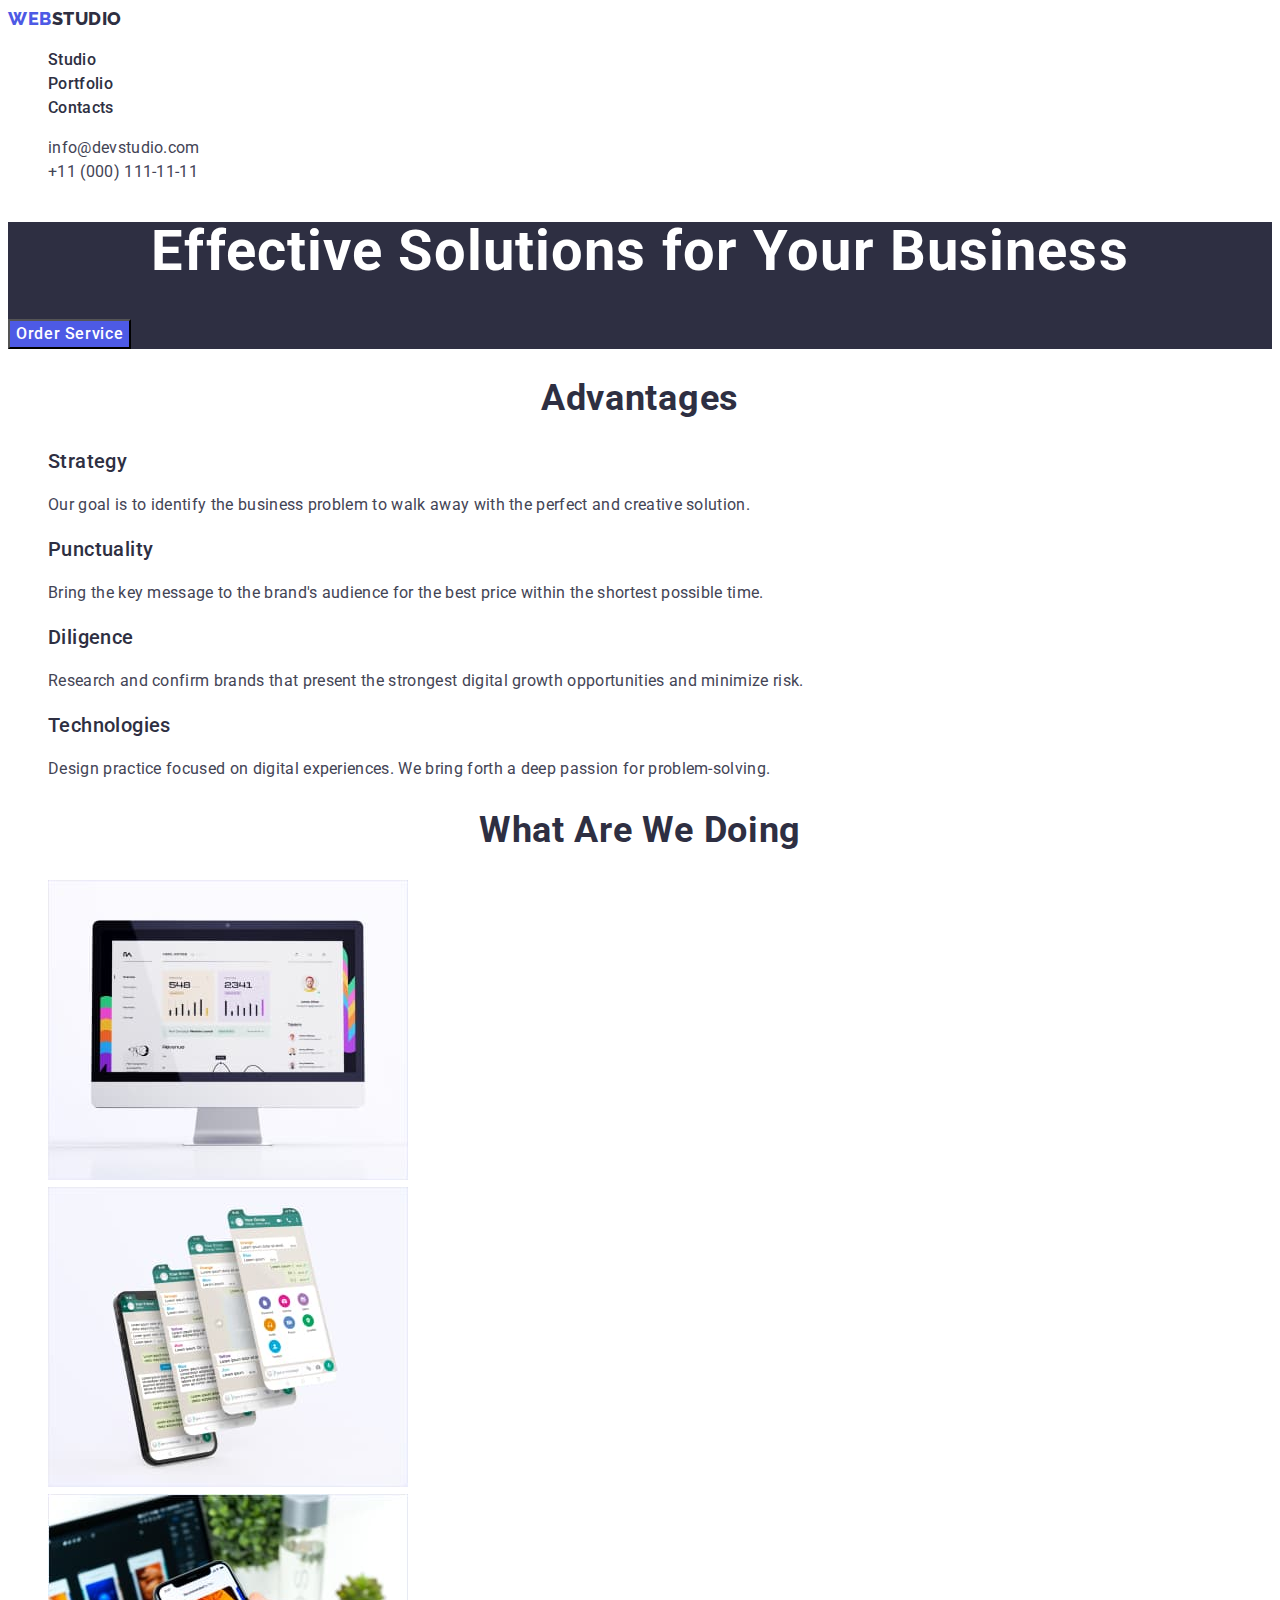
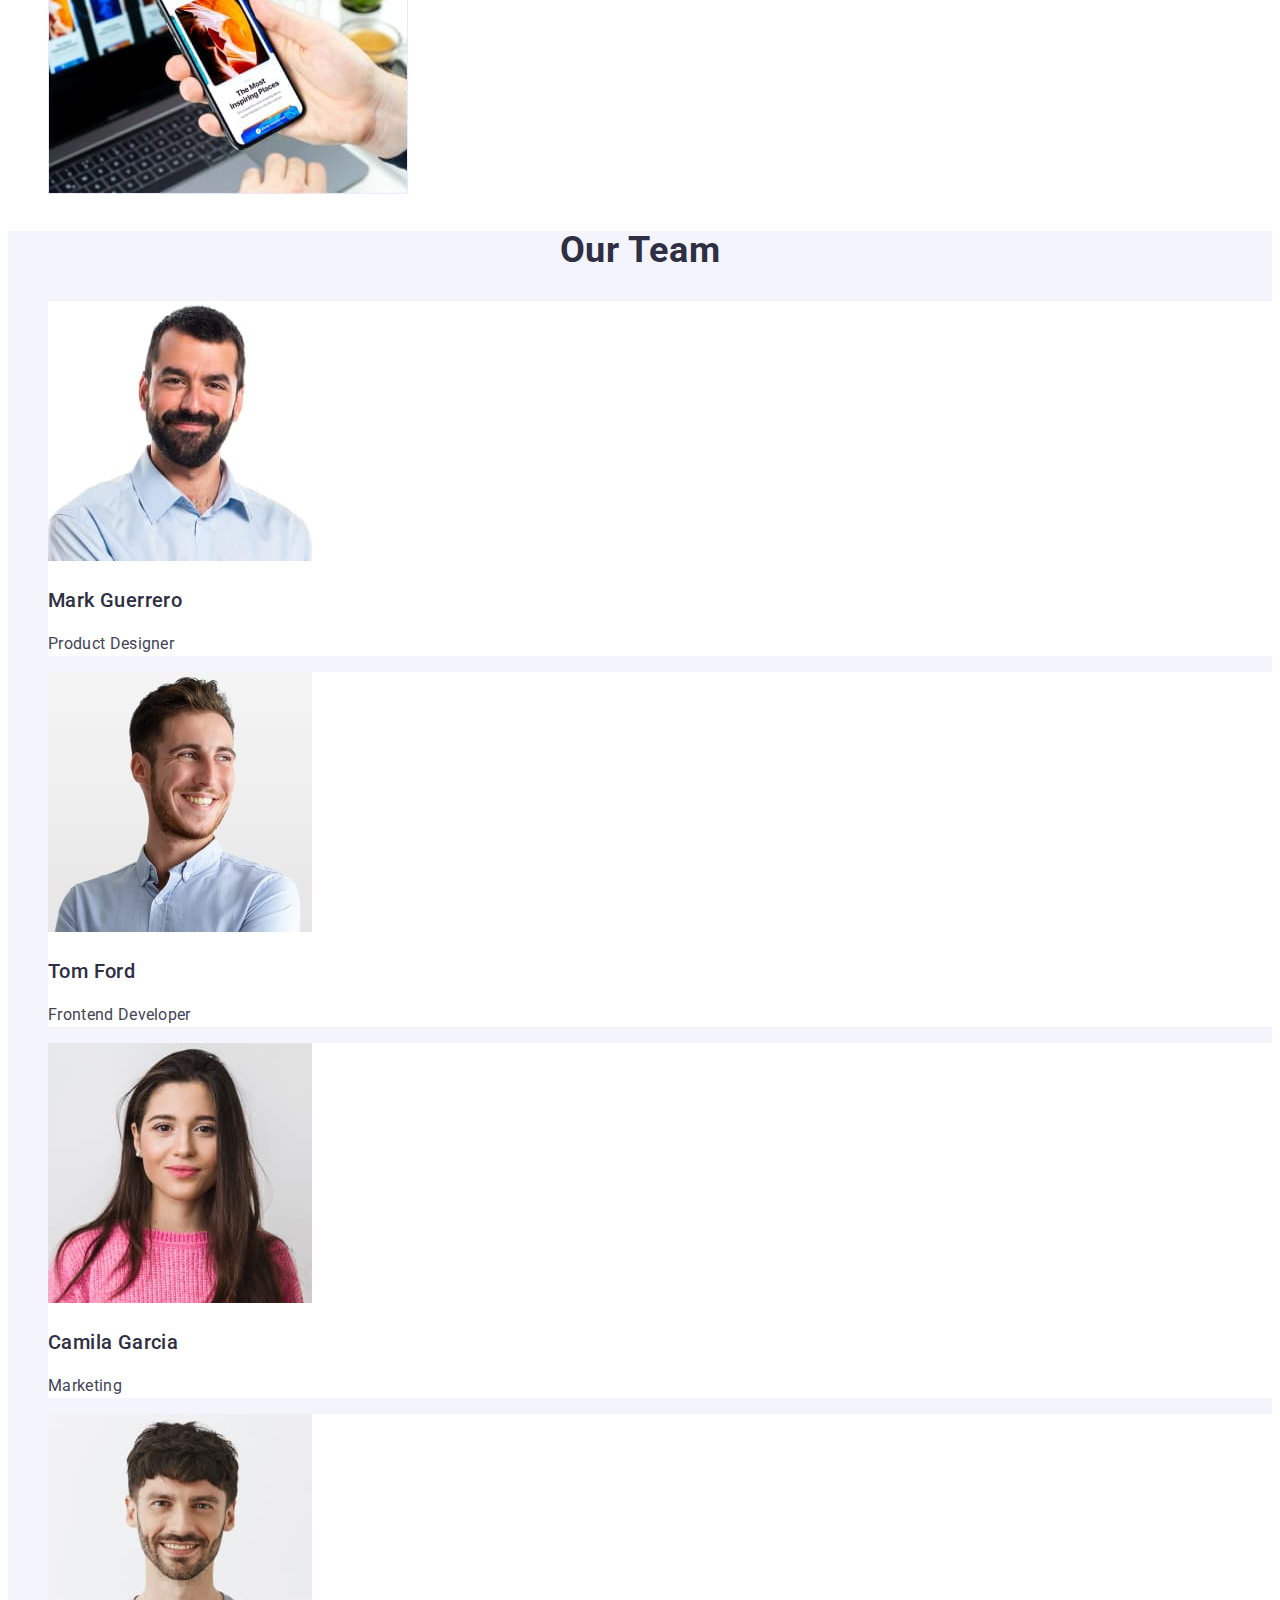
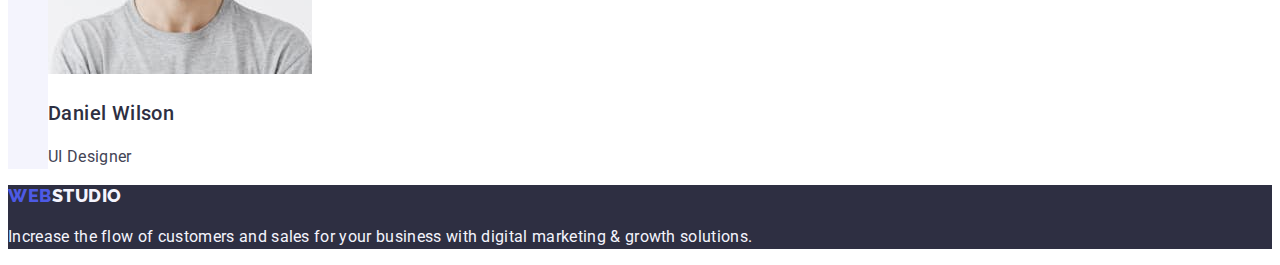
==== index.html @ 47556228 "Add files via upload" ====
<!DOCTYPE html>
<html lang="en">

<head>
    <meta charset="UTF-8">
    <meta name="viewport" content="width=device-width, initial-scale=1.0">
    <title>Studio</title>
    <link rel="preconnect" href="https://fonts.googleapis.com">
    <link rel="preconnect" href="https://fonts.gstatic.com" crossorigin>
    <link href="https://fonts.googleapis.com/css2?family=Raleway:wght@800&family=Roboto:wght@400;500;700&display=swap"
        rel="stylesheet">
    <link rel="stylesheet" href="./css/styles.css">
</head>

<body class="body">
    <!-- #region header -->
    <header class="header">

        <!-- #region  main navigation -->
        <nav class="navigation">

            <!--logo -->
            <a class="logo link" href="./index.html">Web<span class="logo-dark">Studio</span></a>


            <ul class="nav-list list">
                <li class="nav-list-item">
                    <a class="nav-link link" href="./index.html" >Studio
                    </a>
                </li>
                <li class="nav-list-item">
                    <a class="nav-link link" href="./portfolio.html" >Portfolio</a>
                </li>
                <li class="nav-list-item">
                    <a class="nav-link link" href="" >Contacts</a>
                </li>
            </ul>
        </nav>
        <!-- #endregion  main navigation -->

        <!-- #region contacts -->
        <address class="address">
            <ul class="address-list list">
                <li>
                    <a class="contact-link link" href="mailto:info@devstudio.com" >info@devstudio.com </a>
                </li>
                <li>
                    <a class="contact-link link" href="tel:+110001111111" >+11 (000) 111-11-11</a>
                </li>
            </ul>
        </address>
        <!-- #endregion contacts -->

    </header>

    <!-- #endregion header -->

    <!-- #region main -->
    <main class="main">

        <!-- #region Hero -->
        <!-- <img src="./images/studio/bg-hero-people-office.jpg" 
        alt="Work proces in webstudio" width="1440" height="600"> -->

        <section class="section hero">
            <!-- <div class="content-blok-hero"> -->
                <!-- <div class="title-blok"> -->
                <h1 class="title-hero">
                    Effective Solutions
                    for Your Business
                </h1>
            <!-- </div> -->

                <button class="button" type="button">
                    Order Service
                </button>
            <!-- </div> -->
        </section>
        <!-- #endregion Hero -->

        <!-- #region Advantages -->
        <section class="section advantages">
            <!-- title -->
            <h2 class="title visually-hidden">Advantages</h2>

            <ul class="advantive-list list">

                <!-- #region block 1 -->
                <li class="advantive-list-item">

                    <h3 class="subtitle-advantages subtitle">Strategy</h3>

                    <p class="text">Our goal is to identify the business
                        problem to walk away with the perfect and creative solution.
                    </p>
                </li>
                <!-- #endregion block 1 -->

                <!-- #region block 2 -->
                <li class="advantive-list-item">
                
                    <h3 class="subtitle-advantages subtitle">Punctuality</h3>

                    <p class="text">Bring the key message to the brand's audience for the best price within the shortest
                        possible time.
                    </p>
                </li>
                <!-- #endregion block 2 -->

                <!-- #region block 3 -->
                <li class="advantive-list-item">
                  

                    <h3 class="subtitle-advantages subtitle">Diligence</h3>

                    <p class="text">Research and confirm brands that present the strongest digital growth opportunities
                        and
                        minimize risk.
                    </p>
                </li>
                <!-- #endregion block 3 -->

                <!-- #region block 4 -->
                <li class="advantive-list-item">
                  

                    <h3 class="subtitle-advantages subtitle">Technologies</h3>

                    <p class="text">Design practice focused on digital experiences. We bring forth a deep passion for
                        problem-solving.
                    </p>
                </li>
                <!-- #endregion block 4 -->

            </ul>

        </section>
        <!-- #endregion Advantages -->

        <!-- #region What are we doing -->

        <section class="section skill">

            <h2 class="title ">What are we doing</h2>

            <ul class="skill-list list">
                <li class="skill-list-item">
                    <img src="./images/studio/section3/desctop.jpg" alt="Desctop with web site visual" width="360"
                        height="300">
                </li>
                <li class="skill-list-item">
                    <img src="./images/studio/section3/phone.jpg" alt="Phone with web site visual" width="360"
                        height="300" />
                </li>
                <li class="skill-list-item">
                    <img src="./images/studio/section3/adaptive.jpg"
                        alt="A photo of a laptop in the background and a phone in a person's hands with web site visual"
                        width="360" height="300" />
                </li>
            </ul>

        </section>

        <!-- #endregion What are we doing -->

        <!-- #region  Our Team  -->
        <section class="section our-team">

            <h2 class="title">Our Team</h2>

            <ul class="our-team-list list">

                <!-- #region card 1 -->
                <li class="our-team-list-item">
                    <img src="./images/studio/our-team/img-1.jpg" alt="Man's photo" width="264" height="260">
                    <h3 class="subtitle">Mark Guerrero</h3>
                    <p class="text">
                        Product Designer
                    </p>

                    
                </li>
                <!-- #endregion card 1 -->
                <!-- #region card 2 -->
                <li class="our-team-list-item">
                    <img src="./images/studio/our-team/img-2.jpg" alt="Man's photo" width="264" height="260">
                    <h3 class="subtitle">Tom Ford</h3>
                    <p class="text">
                        Frontend Developer
                    </p>

                   
                </li>
                <!-- #endregion card 2 -->
                <!-- #region card 3 -->
                <li class="our-team-list-item">
                    <img src="./images/studio/our-team/img-3.jpg" alt="Woman's photo" width="264" height="260">
                    <h3 class="subtitle">Camila Garcia</h3>
                    <p class="text">
                        Marketing
                    </p>

                   
                </li>
                <!-- #endregion card 3 -->
                <!-- #region card 4 -->
                <li class="our-team-list-item">
                    <img src="./images/studio/our-team/img-4.jpg" alt="Man's photo" width="264" height="260">
                    <h3 class="subtitle">Daniel Wilson</h3>
                    <p class="text">
                        UI Designer
                    </p>

                </li>
                <!-- #endregion card 4 -->

            </ul>

        </section>
 


    </main>
    <!-- #endregion main -->

    <!-- #region footer -->
    <footer class="footer">
        <!--logo -->
        <!-- <div class="footer-block"> -->
            <a class="link logo" href="./index.html">Web<span class="logo-light">Studio</span></a>

            <p class="footer-text">Increase the flow of customers and sales for your
                business with digital marketing & growth solutions.
            </p>
        
    </footer>
    <!-- #endregion footer -->
</body>

</html>
---- css/styles.css ----
/* Style Guide */

:root {
    /* #region colors*/
    --color-iris-primary-brand: #4D5AE5;
    --color-ocean-pressed-state: #404BBF;
    --color-navy-blue-dark: #2E2F42;
    --color-green-success: #31D0AA;
    --color-slate-body-text: #434455;
    --color-light-slate-subtle-text: #8E8F99;
    --color-cornflower-accent: #E7E9FC;
    --color-cloud-light: #F4F4FD;
    --color-navy-blue-modal-overlay: #2E2F42;
    --color-grey-hero-background: #2E2F42;
    --color-white-background: #FFFFFF;
    --color-dairy-mdal-background: #FCFCFC;
    /* #endregion colors */

    /* #region typography */

    --font-family: "Roboto", sans-serif;
    --font-weight: 400;
    --font-size: 16px;
    --letter-spacing: 2%;
    --line-height: 1.5;

    /* #region Title/Header 1 */
    --h1-font-weight: 700;
    --h1-font-size: 56px;
    --h1-line-height: 1.07;
    /* #endregion Title/Header 1 */

    /* #region Header 2 */
    --h2-font-weight: 700;
    --h2-font-size: 36px;
    /* #endregion Header 2 */

    /* #region Header 3 */
    --h3-font-weight: 500;
    --h3-font-size: 20px;
    /* #endregion Header 3 */

    /* #region Small */
    --small-font-size: 12px;
    --small-line-height: calc(14px/12);
    --small-letter-spacing: 4%;
    /* #endregion Small */

    /* #region Body Medium */
    --body-medium-font-weight: 500;
    /* #endregion Body Medium */

    /* #region Button Text */
    --button-font-weight: 500;
    --button-letter-spacing: 4%;
    /* #endregion Button Text */

    /* #region Link */
    --link-font-size: 12px;
    --link-line-height: 1.17;
    --link-letter-spacing: 4%;
    --link-decoration: Underline;
    /* #endregion Link */

    /* #region Logo */
    --logo-font-family: "Raleway", sans-serif;
    --logo-font-weight: 800;
    --logo-font-size: 18px;
    --logo-letter-spacing: 3%;
    --logo-line-height: 1.17;
    /* #endregion Logo */

    /* #endregion typography */

}


body {

    color: var(--color-slate-body-text);
    background-color: var(--color-white-background);
    font-family: "Roboto", sans-serif;
    font-weight: 400;
    font-size: 16px;
    letter-spacing: 0.02em;
    line-height: 1.5;
}

a {
    color: inherit;
    font-style: normal;
    text-decoration-line: none;
}

.link{ text-decoration-line: none;}
.list {  list-style: none;}


/* Header */


/* Logo */
.logo {
    
    color: var(--color-iris-primary-brand);
    font-family: var(--logo-font-family);
    font-size: var(--logo-font-size);
    font-weight: var(--logo-font-weight);
    line-height: var(--logo-line-height);
    
    text-transform: uppercase;
    letter-spacing: 0.03em;
}

.logo-dark {
    /* color: var(--color-navy-blue-dark); */
    color:#2e2f42; 
}

.logo-light {
    color: var(--color-cloud-light);
}


.nav-link {
    color: var(--color-navy-blue-dark);
    font-weight: var(--body-medium-font-weight);
}

.nav-link:hover,
.nav-link:focus {
    color: var(--color-ocean-pressed-state);
 
}



address {font-style: normal;}

.contact-link:hover,
.contact-link:focus {
    color: var(--color-ocean-pressed-state);
}


/* Hero */
.hero {
    
    background: var(--color-navy-blue-dark);
}


.title-hero {
   
    text-align: center;
}

.title-hero {
    color: var(--color-white-background);
    font-size: var(--h1-font-size);
    font-weight: var(--h1-font-weight);
    line-height: var(--h1-line-height);
    letter-spacing: 1.12px;
}

.button {
   
    cursor: pointer;
    background: var(--color-iris-primary-brand);
   
    color: var(--color-white-background);
    font-weight: var(--button-font-weight);
    
    font-size: 16px;
    line-height: 1.5;
    letter-spacing: 0.04em;
    font-family: "Roboto", sans-serif;
}

.button:hover,
.button:focus {
    background: var(--color-ocean-pressed-state);
}




.subtitle {
    font-size: var(--h3-font-size);
    font-weight: var(--h3-font-weight);
    line-height: 1.2;
    letter-spacing: 0.02em;
    color: #2e2f42;
    
}

.text {line-height: 1.5;
    letter-spacing: 0.02em;
}

/* What are we doing */

.title {
    color: var(--color-navy-blue-dark);
    text-align: center;
    font-size: var(--h2-font-size);
    font-weight: var(--h2-font-weight);
    text-transform: capitalize;
    line-height: 1.11;
    letter-spacing: 0.02em;
}

/* our-team */
.our-team {
    background: var(--color-cloud-light);
}

.our-team-list-item {
    
    background-color: #FFFFFF;
   
}

/* footer */
.footer {
    background: var(--color-navy-blue-dark);
   
}

.footer-text {
   
    color: var(--color-cloud-light);
}



/* Portfolio */

.filter-button {
  
    cursor: pointer;
    
    font-weight: var(--button-font-weight);
   
    font-weight: 500;
    font-size: 16px;
    line-height: 1.5;
    letter-spacing: 0.04em;
    color: #4d5ae5;
    background-color:#F4F4FD;
    font-family: "Roboto", sans-serif;

}

.filter-button:hover,
.filter-button:focus {
   

    color:#FFFFFF;
    background-color: #404BBF;
    
}

.card-list-item {
   
    background: var(--color-white-background);
}
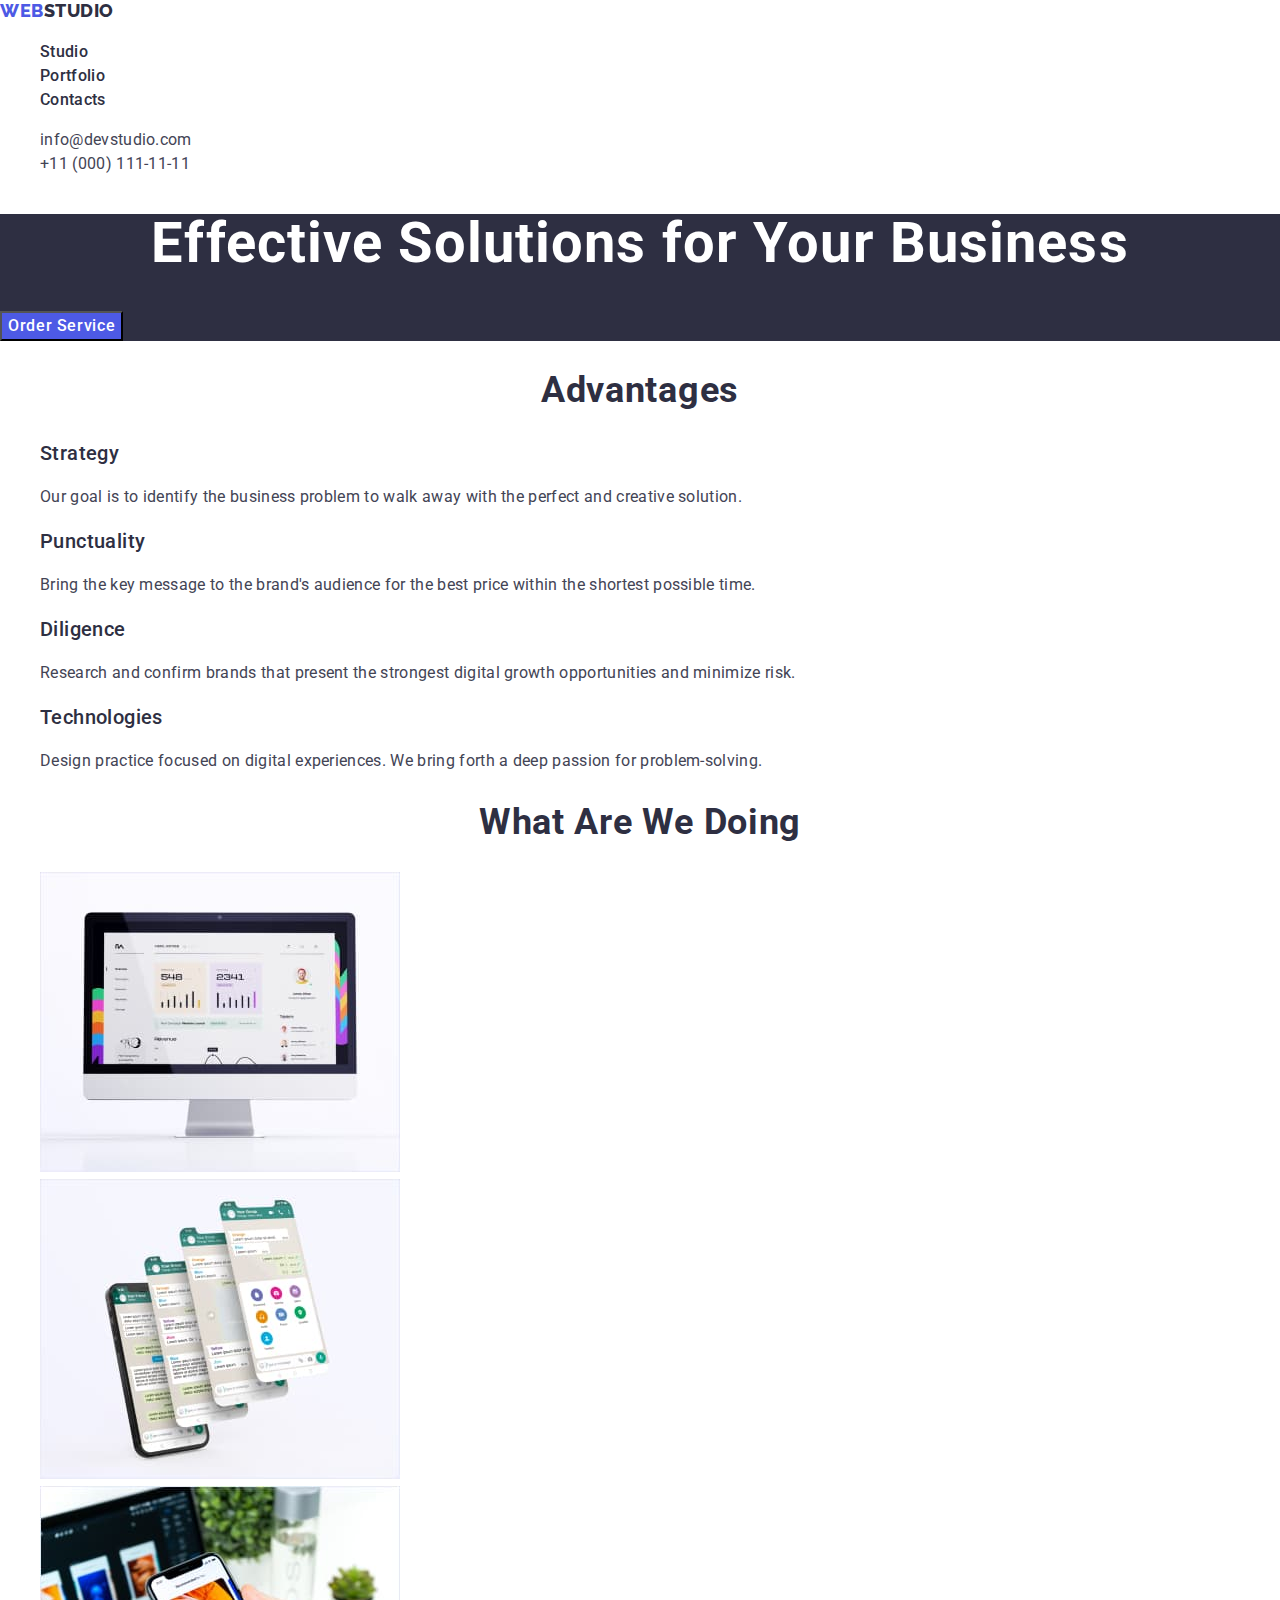
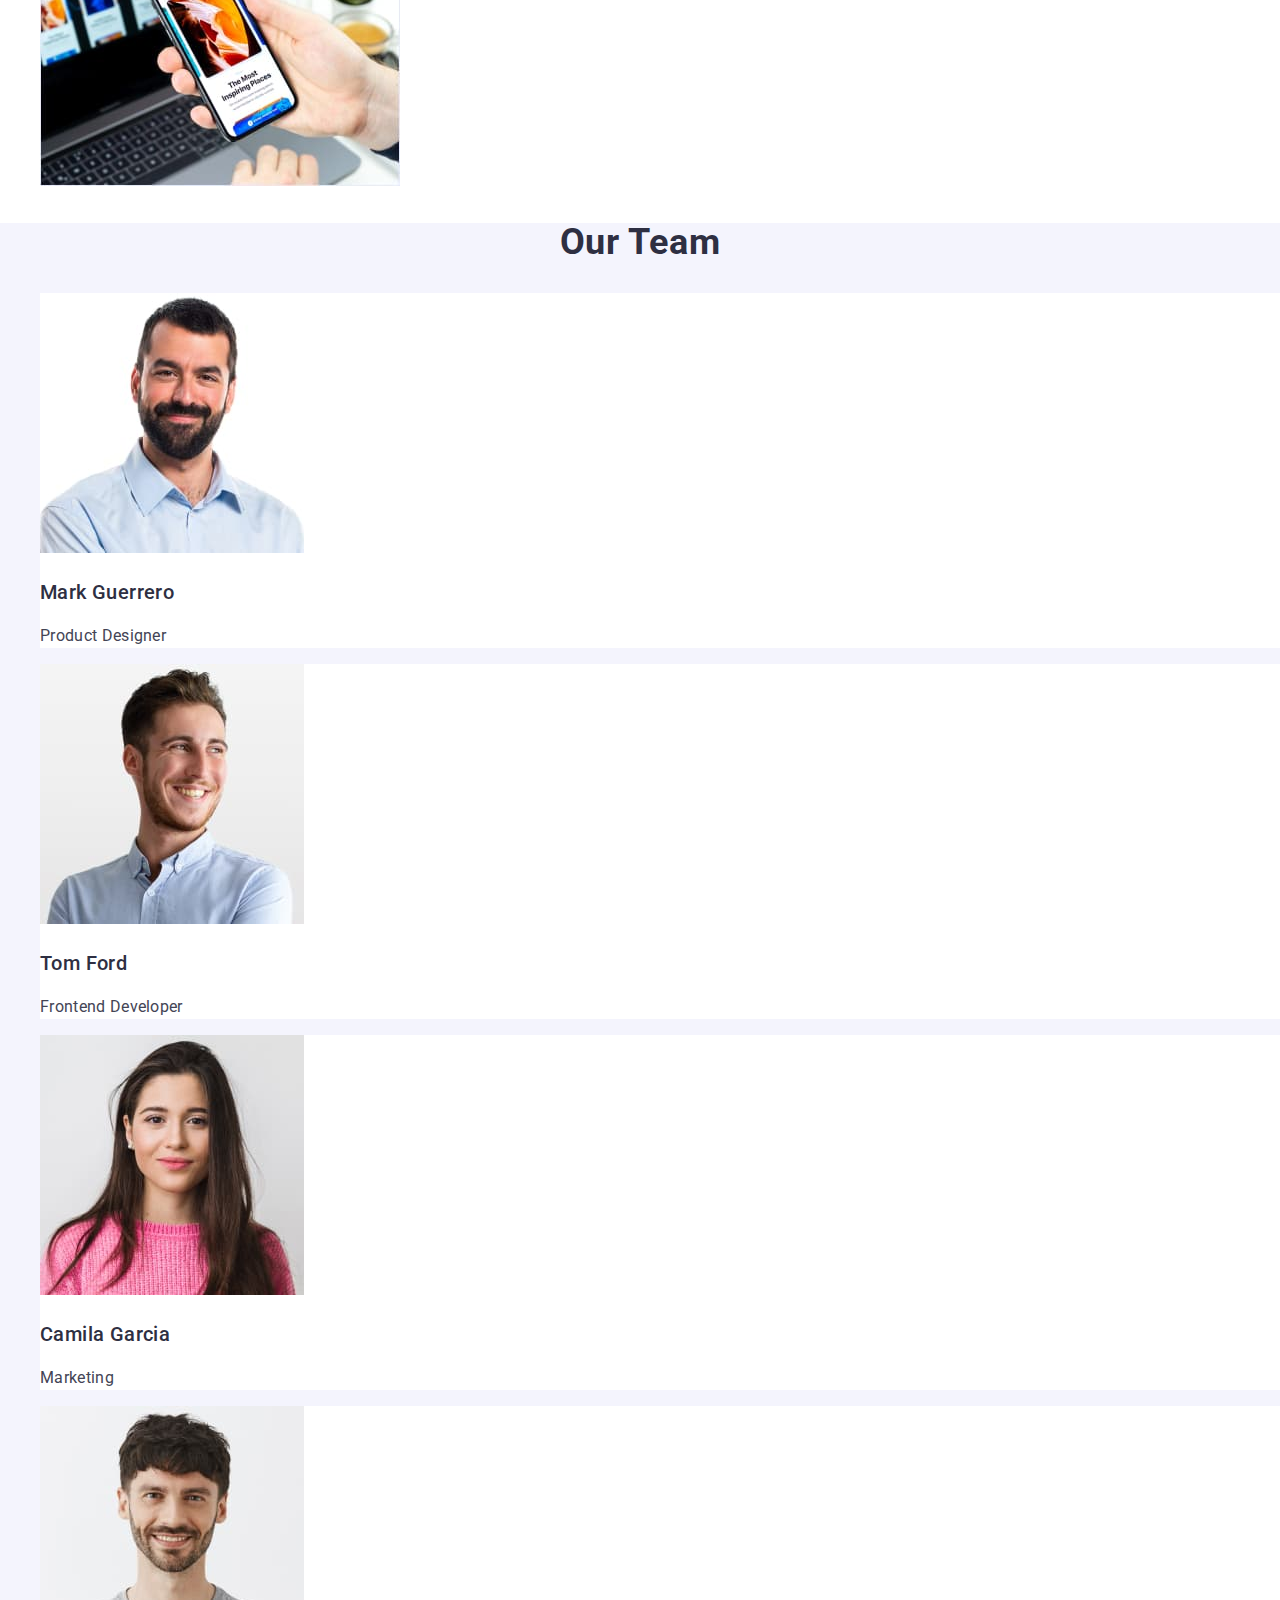
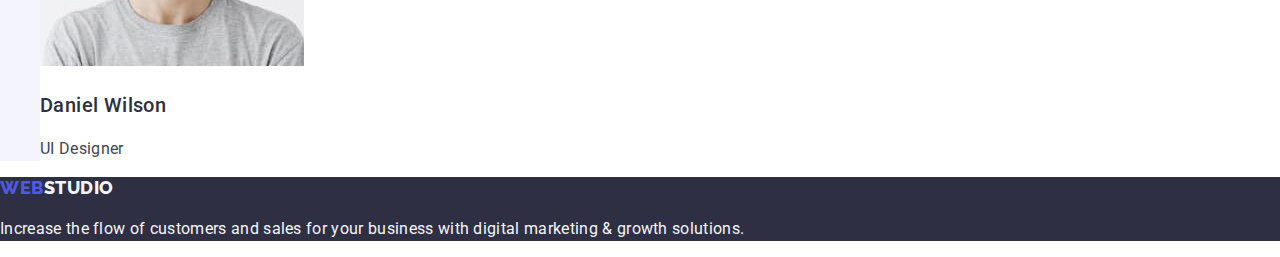
==== commit 2b09f90d: "add styles" ====
--- a/index.html
+++ b/index.html
@@ -1,240 +1,240 @@
 <!DOCTYPE html>
 <html lang="en">
-
-<head>
-    <meta charset="UTF-8">
-    <meta name="viewport" content="width=device-width, initial-scale=1.0">
+  <head>
+    <meta charset="UTF-8" />
+    <meta name="viewport" content="width=device-width, initial-scale=1.0" />
     <title>Studio</title>
-    <link rel="preconnect" href="https://fonts.googleapis.com">
-    <link rel="preconnect" href="https://fonts.gstatic.com" crossorigin>
-    <link href="https://fonts.googleapis.com/css2?family=Raleway:wght@800&family=Roboto:wght@400;500;700&display=swap"
-        rel="stylesheet">
-    <link rel="stylesheet" href="./css/styles.css">
-</head>
-
-<body class="body">
+
+    <link rel="preconnect" href="https://fonts.googleapis.com" />
+    <link rel="preconnect" href="https://fonts.gstatic.com" crossorigin />
+    <link
+      href="https://fonts.googleapis.com/css2?family=Raleway:wght@800&family=Roboto:wght@400;500;700&display=swap"
+      rel="stylesheet"
+    />
+    <link rel="stylesheet" href="./css/modern-normalize.css" />
+    <link rel="stylesheet" href="./css/styles.css" />
+  </head>
+
+  <body class="body">
     <!-- #region header -->
     <header class="header">
-
-        <!-- #region  main navigation -->
-        <nav class="navigation">
-
-            <!--logo -->
-            <a class="logo link" href="./index.html">Web<span class="logo-dark">Studio</span></a>
-
-
-            <ul class="nav-list list">
-                <li class="nav-list-item">
-                    <a class="nav-link link" href="./index.html" >Studio
-                    </a>
-                </li>
-                <li class="nav-list-item">
-                    <a class="nav-link link" href="./portfolio.html" >Portfolio</a>
-                </li>
-                <li class="nav-list-item">
-                    <a class="nav-link link" href="" >Contacts</a>
-                </li>
-            </ul>
-        </nav>
-        <!-- #endregion  main navigation -->
-
-        <!-- #region contacts -->
-        <address class="address">
-            <ul class="address-list list">
-                <li>
-                    <a class="contact-link link" href="mailto:info@devstudio.com" >info@devstudio.com </a>
-                </li>
-                <li>
-                    <a class="contact-link link" href="tel:+110001111111" >+11 (000) 111-11-11</a>
-                </li>
-            </ul>
-        </address>
-        <!-- #endregion contacts -->
-
+      <!-- #region  main navigation -->
+      <nav class="navigation">
+        <!--logo -->
+        <a class="logo link" href="./index.html"
+          >Web<span class="logo-dark">Studio</span></a
+        >
+
+        <ul class="nav-list list">
+          <li class="nav-list-item">
+            <a class="nav-link link" href="./index.html">Studio </a>
+          </li>
+          <li class="nav-list-item">
+            <a class="nav-link link" href="./portfolio.html">Portfolio</a>
+          </li>
+          <li class="nav-list-item">
+            <a class="nav-link link" href="">Contacts</a>
+          </li>
+        </ul>
+      </nav>
+      <!-- #endregion  main navigation -->
+
+      <!-- #region contacts -->
+      <address class="address">
+        <ul class="address-list list">
+          <li>
+            <a class="contact-link link" href="mailto:info@devstudio.com"
+              >info@devstudio.com
+            </a>
+          </li>
+          <li>
+            <a class="contact-link link" href="tel:+110001111111"
+              >+11 (000) 111-11-11</a
+            >
+          </li>
+        </ul>
+      </address>
+      <!-- #endregion contacts -->
     </header>
 
     <!-- #endregion header -->
 
     <!-- #region main -->
     <main class="main">
-
-        <!-- #region Hero -->
-        <!-- <img src="./images/studio/bg-hero-people-office.jpg" 
+      <!-- #region Hero -->
+      <!-- <img src="./images/studio/bg-hero-people-office.jpg" 
         alt="Work proces in webstudio" width="1440" height="600"> -->
 
-        <section class="section hero">
-            <!-- <div class="content-blok-hero"> -->
-                <!-- <div class="title-blok"> -->
-                <h1 class="title-hero">
-                    Effective Solutions
-                    for Your Business
-                </h1>
-            <!-- </div> -->
-
-                <button class="button" type="button">
-                    Order Service
-                </button>
-            <!-- </div> -->
-        </section>
-        <!-- #endregion Hero -->
-
-        <!-- #region Advantages -->
-        <section class="section advantages">
-            <!-- title -->
-            <h2 class="title visually-hidden">Advantages</h2>
-
-            <ul class="advantive-list list">
-
-                <!-- #region block 1 -->
-                <li class="advantive-list-item">
-
-                    <h3 class="subtitle-advantages subtitle">Strategy</h3>
-
-                    <p class="text">Our goal is to identify the business
-                        problem to walk away with the perfect and creative solution.
-                    </p>
-                </li>
-                <!-- #endregion block 1 -->
-
-                <!-- #region block 2 -->
-                <li class="advantive-list-item">
-                
-                    <h3 class="subtitle-advantages subtitle">Punctuality</h3>
-
-                    <p class="text">Bring the key message to the brand's audience for the best price within the shortest
-                        possible time.
-                    </p>
-                </li>
-                <!-- #endregion block 2 -->
-
-                <!-- #region block 3 -->
-                <li class="advantive-list-item">
-                  
-
-                    <h3 class="subtitle-advantages subtitle">Diligence</h3>
-
-                    <p class="text">Research and confirm brands that present the strongest digital growth opportunities
-                        and
-                        minimize risk.
-                    </p>
-                </li>
-                <!-- #endregion block 3 -->
-
-                <!-- #region block 4 -->
-                <li class="advantive-list-item">
-                  
-
-                    <h3 class="subtitle-advantages subtitle">Technologies</h3>
-
-                    <p class="text">Design practice focused on digital experiences. We bring forth a deep passion for
-                        problem-solving.
-                    </p>
-                </li>
-                <!-- #endregion block 4 -->
-
-            </ul>
-
-        </section>
-        <!-- #endregion Advantages -->
-
-        <!-- #region What are we doing -->
-
-        <section class="section skill">
-
-            <h2 class="title ">What are we doing</h2>
-
-            <ul class="skill-list list">
-                <li class="skill-list-item">
-                    <img src="./images/studio/section3/desctop.jpg" alt="Desctop with web site visual" width="360"
-                        height="300">
-                </li>
-                <li class="skill-list-item">
-                    <img src="./images/studio/section3/phone.jpg" alt="Phone with web site visual" width="360"
-                        height="300" />
-                </li>
-                <li class="skill-list-item">
-                    <img src="./images/studio/section3/adaptive.jpg"
-                        alt="A photo of a laptop in the background and a phone in a person's hands with web site visual"
-                        width="360" height="300" />
-                </li>
-            </ul>
-
-        </section>
-
-        <!-- #endregion What are we doing -->
-
-        <!-- #region  Our Team  -->
-        <section class="section our-team">
-
-            <h2 class="title">Our Team</h2>
-
-            <ul class="our-team-list list">
-
-                <!-- #region card 1 -->
-                <li class="our-team-list-item">
-                    <img src="./images/studio/our-team/img-1.jpg" alt="Man's photo" width="264" height="260">
-                    <h3 class="subtitle">Mark Guerrero</h3>
-                    <p class="text">
-                        Product Designer
-                    </p>
-
-                    
-                </li>
-                <!-- #endregion card 1 -->
-                <!-- #region card 2 -->
-                <li class="our-team-list-item">
-                    <img src="./images/studio/our-team/img-2.jpg" alt="Man's photo" width="264" height="260">
-                    <h3 class="subtitle">Tom Ford</h3>
-                    <p class="text">
-                        Frontend Developer
-                    </p>
-
-                   
-                </li>
-                <!-- #endregion card 2 -->
-                <!-- #region card 3 -->
-                <li class="our-team-list-item">
-                    <img src="./images/studio/our-team/img-3.jpg" alt="Woman's photo" width="264" height="260">
-                    <h3 class="subtitle">Camila Garcia</h3>
-                    <p class="text">
-                        Marketing
-                    </p>
-
-                   
-                </li>
-                <!-- #endregion card 3 -->
-                <!-- #region card 4 -->
-                <li class="our-team-list-item">
-                    <img src="./images/studio/our-team/img-4.jpg" alt="Man's photo" width="264" height="260">
-                    <h3 class="subtitle">Daniel Wilson</h3>
-                    <p class="text">
-                        UI Designer
-                    </p>
-
-                </li>
-                <!-- #endregion card 4 -->
-
-            </ul>
-
-        </section>
- 
-
-
+      <section class="section hero">
+        <!-- <div class="content-blok-hero"> -->
+        <!-- <div class="title-blok"> -->
+        <h1 class="title-hero">Effective Solutions for Your Business</h1>
+        <!-- </div> -->
+
+        <button class="button" type="button">Order Service</button>
+        <!-- </div> -->
+      </section>
+      <!-- #endregion Hero -->
+
+      <!-- #region Advantages -->
+      <section class="section advantages">
+        <!-- title -->
+        <h2 class="title visually-hidden">Advantages</h2>
+
+        <ul class="advantive-list list">
+          <!-- #region block 1 -->
+          <li class="advantive-list-item">
+            <h3 class="subtitle-advantages subtitle">Strategy</h3>
+
+            <p class="text">
+              Our goal is to identify the business problem to walk away with the
+              perfect and creative solution.
+            </p>
+          </li>
+          <!-- #endregion block 1 -->
+
+          <!-- #region block 2 -->
+          <li class="advantive-list-item">
+            <h3 class="subtitle-advantages subtitle">Punctuality</h3>
+
+            <p class="text">
+              Bring the key message to the brand's audience for the best price
+              within the shortest possible time.
+            </p>
+          </li>
+          <!-- #endregion block 2 -->
+
+          <!-- #region block 3 -->
+          <li class="advantive-list-item">
+            <h3 class="subtitle-advantages subtitle">Diligence</h3>
+
+            <p class="text">
+              Research and confirm brands that present the strongest digital
+              growth opportunities and minimize risk.
+            </p>
+          </li>
+          <!-- #endregion block 3 -->
+
+          <!-- #region block 4 -->
+          <li class="advantive-list-item">
+            <h3 class="subtitle-advantages subtitle">Technologies</h3>
+
+            <p class="text">
+              Design practice focused on digital experiences. We bring forth a
+              deep passion for problem-solving.
+            </p>
+          </li>
+          <!-- #endregion block 4 -->
+        </ul>
+      </section>
+      <!-- #endregion Advantages -->
+
+      <!-- #region What are we doing -->
+
+      <section class="section skill">
+        <h2 class="title">What are we doing</h2>
+
+        <ul class="skill-list list">
+          <li class="skill-list-item">
+            <img
+              src="./images/studio/section3/desctop.jpg"
+              alt="Desctop with web site visual"
+              width="360"
+              height="300"
+            />
+          </li>
+          <li class="skill-list-item">
+            <img
+              src="./images/studio/section3/phone.jpg"
+              alt="Phone with web site visual"
+              width="360"
+              height="300"
+            />
+          </li>
+          <li class="skill-list-item">
+            <img
+              src="./images/studio/section3/adaptive.jpg"
+              alt="A photo of a laptop in the background and a phone in a person's hands with web site visual"
+              width="360"
+              height="300"
+            />
+          </li>
+        </ul>
+      </section>
+
+      <!-- #endregion What are we doing -->
+
+      <!-- #region  Our Team  -->
+      <section class="section our-team">
+        <h2 class="title">Our Team</h2>
+
+        <ul class="our-team-list list">
+          <!-- #region card 1 -->
+          <li class="our-team-list-item">
+            <img
+              src="./images/studio/our-team/img-1.jpg"
+              alt="Man's photo"
+              width="264"
+              height="260"
+            />
+            <h3 class="subtitle">Mark Guerrero</h3>
+            <p class="text">Product Designer</p>
+          </li>
+          <!-- #endregion card 1 -->
+          <!-- #region card 2 -->
+          <li class="our-team-list-item">
+            <img
+              src="./images/studio/our-team/img-2.jpg"
+              alt="Man's photo"
+              width="264"
+              height="260"
+            />
+            <h3 class="subtitle">Tom Ford</h3>
+            <p class="text">Frontend Developer</p>
+          </li>
+          <!-- #endregion card 2 -->
+          <!-- #region card 3 -->
+          <li class="our-team-list-item">
+            <img
+              src="./images/studio/our-team/img-3.jpg"
+              alt="Woman's photo"
+              width="264"
+              height="260"
+            />
+            <h3 class="subtitle">Camila Garcia</h3>
+            <p class="text">Marketing</p>
+          </li>
+          <!-- #endregion card 3 -->
+          <!-- #region card 4 -->
+          <li class="our-team-list-item">
+            <img
+              src="./images/studio/our-team/img-4.jpg"
+              alt="Man's photo"
+              width="264"
+              height="260"
+            />
+            <h3 class="subtitle">Daniel Wilson</h3>
+            <p class="text">UI Designer</p>
+          </li>
+          <!-- #endregion card 4 -->
+        </ul>
+      </section>
     </main>
     <!-- #endregion main -->
 
     <!-- #region footer -->
     <footer class="footer">
-        <!--logo -->
-        <!-- <div class="footer-block"> -->
-            <a class="link logo" href="./index.html">Web<span class="logo-light">Studio</span></a>
-
-            <p class="footer-text">Increase the flow of customers and sales for your
-                business with digital marketing & growth solutions.
-            </p>
-        
+      <!--logo -->
+      <!-- <div class="footer-block"> -->
+      <a class="link logo" href="./index.html"
+        >Web<span class="logo-light">Studio</span></a
+      >
+
+      <p class="footer-text">
+        Increase the flow of customers and sales for your business with digital
+        marketing & growth solutions.
+      </p>
     </footer>
     <!-- #endregion footer -->
-</body>
-
-</html>+  </body>
+</html>
--- a/css/styles.css
+++ b/css/styles.css
@@ -21,29 +21,34 @@
     --font-family: "Roboto", sans-serif;
     --font-weight: 400;
     --font-size: 16px;
-    --letter-spacing: 2%;
+    --letter-spacing: 0.02em;
     --line-height: 1.5;
 
     /* #region Title/Header 1 */
     --h1-font-weight: 700;
     --h1-font-size: 56px;
     --h1-line-height: 1.07;
+    --h1-letter-spacing: 0.02em;
     /* #endregion Title/Header 1 */
 
     /* #region Header 2 */
     --h2-font-weight: 700;
     --h2-font-size: 36px;
+    --h2-line-height: 1.11;
+    --h2-letter-spacing: 0.02em;
     /* #endregion Header 2 */
 
     /* #region Header 3 */
     --h3-font-weight: 500;
     --h3-font-size: 20px;
+    --h3-line-height: 1.2;
+    --h3-letter-spacing: 0.02em;
     /* #endregion Header 3 */
 
     /* #region Small */
     --small-font-size: 12px;
     --small-line-height: calc(14px/12);
-    --small-letter-spacing: 4%;
+    --small-letter-spacing: 0.04em;
     /* #endregion Small */
 
     /* #region Body Medium */
@@ -51,14 +56,17 @@
     /* #endregion Body Medium */
 
     /* #region Button Text */
+    --button-font-family: "Roboto", sans-serif;
+    --button-font-size: 16px;
     --button-font-weight: 500;
-    --button-letter-spacing: 4%;
+    --button-line-height: 1.5;
+    --button-letter-spacing: 0.04em;
     /* #endregion Button Text */
 
     /* #region Link */
     --link-font-size: 12px;
     --link-line-height: 1.17;
-    --link-letter-spacing: 4%;
+    --link-letter-spacing: 0.04em;
     --link-decoration: Underline;
     /* #endregion Link */
 
@@ -66,7 +74,7 @@
     --logo-font-family: "Raleway", sans-serif;
     --logo-font-weight: 800;
     --logo-font-size: 18px;
-    --logo-letter-spacing: 3%;
+    --logo-letter-spacing: 0.03em;
     --logo-line-height: 1.17;
     /* #endregion Logo */
 
@@ -76,24 +84,30 @@
 
 
 body {
+    font-family: var(--font-family);
+    font-weight: var(--font-weight);
+    font-size: var(--font-size);
+    letter-spacing: var(--letter-spacing);
+    line-height: var(--line-height);
 
     color: var(--color-slate-body-text);
     background-color: var(--color-white-background);
-    font-family: "Roboto", sans-serif;
-    font-weight: 400;
-    font-size: 16px;
-    letter-spacing: 0.02em;
-    line-height: 1.5;
 }
 
 a {
-    color: inherit;
     font-style: normal;
     text-decoration-line: none;
-}
-
-.link{ text-decoration-line: none;}
-.list {  list-style: none;}
+
+    color: inherit;
+}
+
+.link {
+    text-decoration-line: none;
+}
+
+.list {
+    list-style: none;
+}
 
 
 /* Header */
@@ -101,26 +115,25 @@
 
 /* Logo */
 .logo {
-    
-    color: var(--color-iris-primary-brand);
+
     font-family: var(--logo-font-family);
     font-size: var(--logo-font-size);
     font-weight: var(--logo-font-weight);
     line-height: var(--logo-line-height);
-    
+    letter-spacing: var(--logo-letter-spacing);
+
+    color: var(--color-iris-primary-brand);
+
     text-transform: uppercase;
-    letter-spacing: 0.03em;
 }
 
 .logo-dark {
-    /* color: var(--color-navy-blue-dark); */
-    color:#2e2f42; 
+    color: var(--color-navy-blue-dark);
 }
 
 .logo-light {
     color: var(--color-cloud-light);
 }
-
 
 .nav-link {
     color: var(--color-navy-blue-dark);
@@ -130,28 +143,23 @@
 .nav-link:hover,
 .nav-link:focus {
     color: var(--color-ocean-pressed-state);
- 
-}
-
-
-
-address {font-style: normal;}
+}
+
+address {
+    font-style: normal;
+}
 
 .contact-link:hover,
 .contact-link:focus {
     color: var(--color-ocean-pressed-state);
 }
 
-
 /* Hero */
 .hero {
-    
     background: var(--color-navy-blue-dark);
 }
 
-
 .title-hero {
-   
     text-align: center;
 }
 
@@ -160,21 +168,20 @@
     font-size: var(--h1-font-size);
     font-weight: var(--h1-font-weight);
     line-height: var(--h1-line-height);
-    letter-spacing: 1.12px;
+    letter-spacing: var(--h1-letter-spacing);
 }
 
 .button {
-   
+    font-family: var(--button-font-family);
+    font-size: var(--button-font-size);
+    font-weight: var(--button-font-weight);
+    line-height: var(--button-line-height);
+    letter-spacing: var(--button-letter-spacing);
+
+    color: var(--color-white-background);
+    background: var(--color-iris-primary-brand);
+
     cursor: pointer;
-    background: var(--color-iris-primary-brand);
-   
-    color: var(--color-white-background);
-    font-weight: var(--button-font-weight);
-    
-    font-size: 16px;
-    line-height: 1.5;
-    letter-spacing: 0.04em;
-    font-family: "Roboto", sans-serif;
 }
 
 .button:hover,
@@ -182,32 +189,32 @@
     background: var(--color-ocean-pressed-state);
 }
 
-
-
-
 .subtitle {
     font-size: var(--h3-font-size);
     font-weight: var(--h3-font-weight);
-    line-height: 1.2;
-    letter-spacing: 0.02em;
-    color: #2e2f42;
-    
-}
-
-.text {line-height: 1.5;
-    letter-spacing: 0.02em;
+    line-height: var(--h3-line-height);
+    letter-spacing: var(--h3-letter-spacing);
+    color: var(--color-navy-blue-modal-overlay);
+}
+
+.text {
+    line-height: var(--line-height);
+    letter-spacing: var(--letter-spacing);
 }
 
 /* What are we doing */
 
 .title {
-    color: var(--color-navy-blue-dark);
     text-align: center;
+
     font-size: var(--h2-font-size);
     font-weight: var(--h2-font-weight);
+    line-height: var(--h2-line-height);
+    letter-spacing: var(--h2-letter-spacing);
+
+    color: var(--color-navy-blue-dark);
+
     text-transform: capitalize;
-    line-height: 1.11;
-    letter-spacing: 0.02em;
 }
 
 /* our-team */
@@ -216,52 +223,40 @@
 }
 
 .our-team-list-item {
-    
-    background-color: #FFFFFF;
-   
+    background-color: var(--color-white-background);
 }
 
 /* footer */
 .footer {
     background: var(--color-navy-blue-dark);
-   
 }
 
 .footer-text {
-   
     color: var(--color-cloud-light);
 }
 
 
-
 /* Portfolio */
 
 .filter-button {
-  
+    font-family: var(--button-font-family);
+    font-weight: var(--button-font-weight);
+    font-size: var(--button-font-size);
+    line-height: var(--button-line-height);
+    letter-spacing: var(--button-letter-spacing);
+
+    color: var(--color-iris-primary-brand);
+    background-color: var(--color-cloud-light);
+
     cursor: pointer;
-    
-    font-weight: var(--button-font-weight);
-   
-    font-weight: 500;
-    font-size: 16px;
-    line-height: 1.5;
-    letter-spacing: 0.04em;
-    color: #4d5ae5;
-    background-color:#F4F4FD;
-    font-family: "Roboto", sans-serif;
-
 }
 
 .filter-button:hover,
 .filter-button:focus {
-   
-
-    color:#FFFFFF;
-    background-color: #404BBF;
-    
+    color: var(--color-white-background);
+    background-color: var(--color-ocean-pressed-state);
 }
 
 .card-list-item {
-   
     background: var(--color-white-background);
-}
+}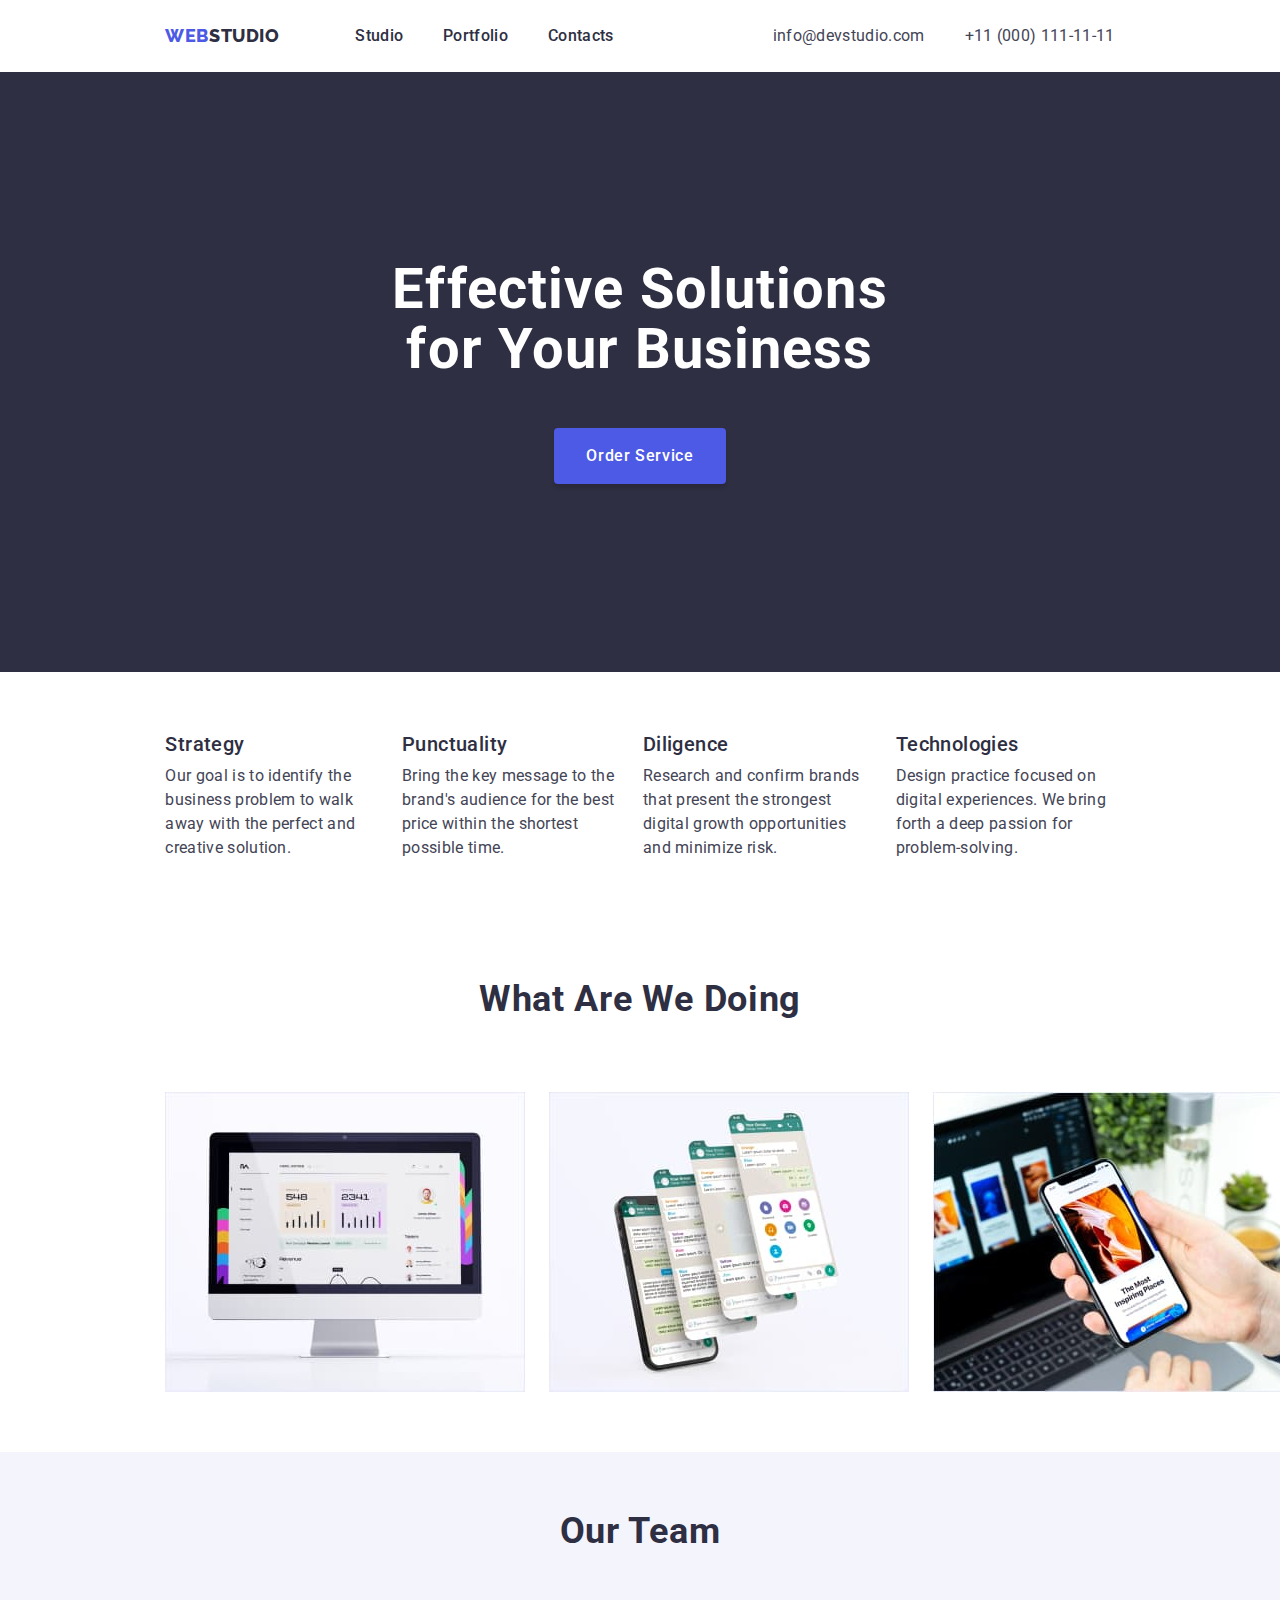
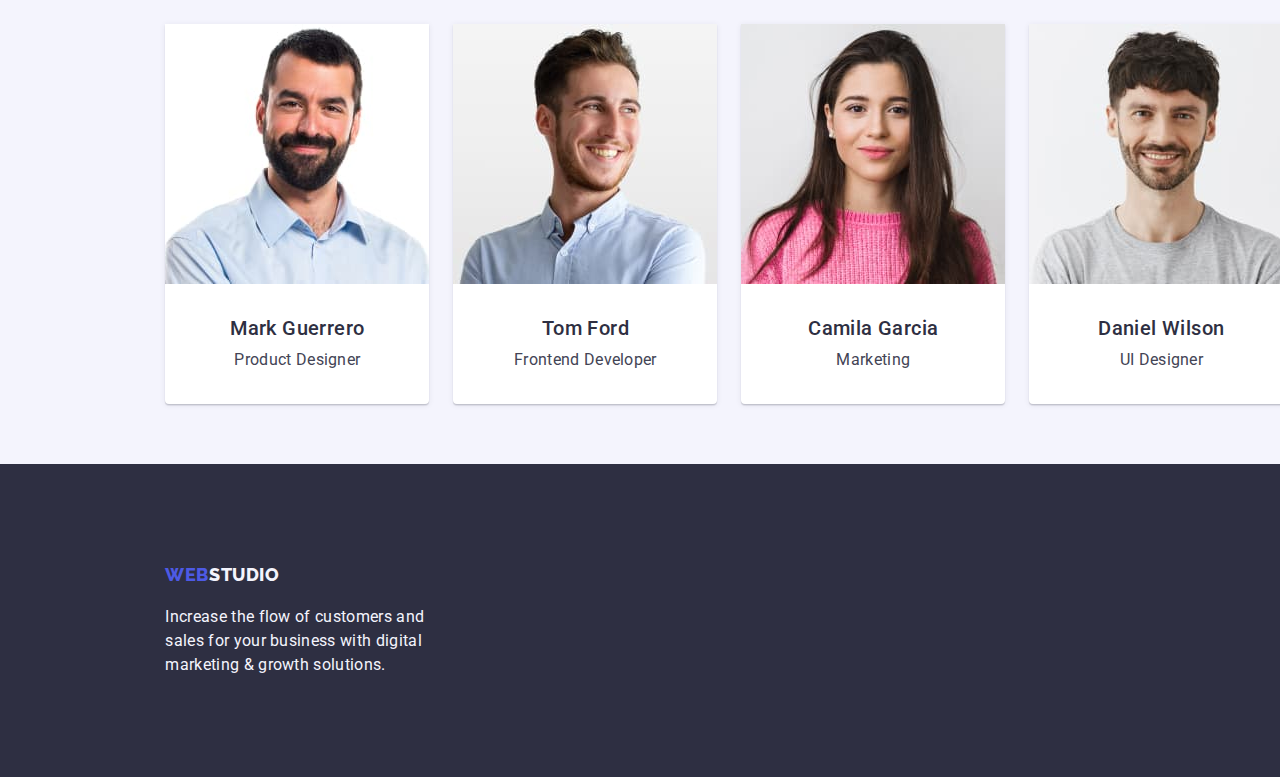
==== commit 2755baa0: "позиціонування" ====
--- a/index.html
+++ b/index.html
@@ -1,240 +1,209 @@
 <!DOCTYPE html>
 <html lang="en">
-  <head>
-    <meta charset="UTF-8" />
-    <meta name="viewport" content="width=device-width, initial-scale=1.0" />
-    <title>Studio</title>
-
-    <link rel="preconnect" href="https://fonts.googleapis.com" />
-    <link rel="preconnect" href="https://fonts.gstatic.com" crossorigin />
-    <link
-      href="https://fonts.googleapis.com/css2?family=Raleway:wght@800&family=Roboto:wght@400;500;700&display=swap"
-      rel="stylesheet"
-    />
-    <link rel="stylesheet" href="./css/modern-normalize.css" />
-    <link rel="stylesheet" href="./css/styles.css" />
-  </head>
-
-  <body class="body">
-    <!-- #region header -->
-    <header class="header">
-      <!-- #region  main navigation -->
-      <nav class="navigation">
-        <!--logo -->
-        <a class="logo link" href="./index.html"
-          >Web<span class="logo-dark">Studio</span></a
-        >
-
-        <ul class="nav-list list">
-          <li class="nav-list-item">
-            <a class="nav-link link" href="./index.html">Studio </a>
-          </li>
-          <li class="nav-list-item">
-            <a class="nav-link link" href="./portfolio.html">Portfolio</a>
-          </li>
-          <li class="nav-list-item">
-            <a class="nav-link link" href="">Contacts</a>
-          </li>
-        </ul>
-      </nav>
-      <!-- #endregion  main navigation -->
-
-      <!-- #region contacts -->
-      <address class="address">
-        <ul class="address-list list">
-          <li>
-            <a class="contact-link link" href="mailto:info@devstudio.com"
-              >info@devstudio.com
-            </a>
-          </li>
-          <li>
-            <a class="contact-link link" href="tel:+110001111111"
-              >+11 (000) 111-11-11</a
-            >
-          </li>
-        </ul>
-      </address>
-      <!-- #endregion contacts -->
-    </header>
-
-    <!-- #endregion header -->
-
-    <!-- #region main -->
-    <main class="main">
-      <!-- #region Hero -->
-      <!-- <img src="./images/studio/bg-hero-people-office.jpg" 
+
+<head>
+  <meta charset="UTF-8" />
+  <meta name="viewport" content="width=device-width, initial-scale=1.0" />
+  <title>Studio</title>
+
+  <link rel="preconnect" href="https://fonts.googleapis.com" />
+  <link rel="preconnect" href="https://fonts.gstatic.com" crossorigin />
+  <link href="https://fonts.googleapis.com/css2?family=Raleway:wght@800&family=Roboto:wght@400;500;700&display=swap"
+    rel="stylesheet" />
+  <link rel="stylesheet" href="./css/modern-normalize.css" />
+  <link rel="stylesheet" href="./css/styles.css" />
+</head>
+
+<body class="body">
+  <!-- #region header -->
+  <header class="main-header">
+    <!-- #region  main navigation -->
+    <nav class="header-navigation">
+      <!--logo -->
+      <a class="logo link" href="./index.html">Web<span class="logo-dark">Studio</span></a>
+
+      <ul class="nav-list list">
+        <li class="nav-list-item">
+          <a class="nav-link link" href="./index.html">Studio </a>
+        </li>
+        <li class="nav-list-item">
+          <a class="nav-link link" href="./portfolio.html">Portfolio</a>
+        </li>
+        <li class="nav-list-item">
+          <a class="nav-link link" href="">Contacts</a>
+        </li>
+      </ul>
+    </nav>
+    <!-- #endregion  main navigation -->
+
+    <!-- #region contacts -->
+    <address class="address">
+      <ul class="address-list list">
+        <li>
+          <a class="contact-link link" href="mailto:info@devstudio.com">info@devstudio.com
+          </a>
+        </li>
+        <li>
+          <a class="contact-link link" href="tel:+110001111111">+11 (000) 111-11-11</a>
+        </li>
+      </ul>
+    </address>
+    <!-- #endregion contacts -->
+  </header>
+
+  <!-- #endregion header -->
+
+  <!-- #region main -->
+  <main class="main">
+    <!-- #region Hero -->
+    <!-- <img src="./images/studio/bg-hero-people-office.jpg" 
         alt="Work proces in webstudio" width="1440" height="600"> -->
 
-      <section class="section hero">
-        <!-- <div class="content-blok-hero"> -->
-        <!-- <div class="title-blok"> -->
+    <section class="section hero">
+      <div class="content-hero">
         <h1 class="title-hero">Effective Solutions for Your Business</h1>
-        <!-- </div> -->
-
-        <button class="button" type="button">Order Service</button>
-        <!-- </div> -->
-      </section>
-      <!-- #endregion Hero -->
-
-      <!-- #region Advantages -->
-      <section class="section advantages">
-        <!-- title -->
-        <h2 class="title visually-hidden">Advantages</h2>
-
-        <ul class="advantive-list list">
-          <!-- #region block 1 -->
-          <li class="advantive-list-item">
-            <h3 class="subtitle-advantages subtitle">Strategy</h3>
-
-            <p class="text">
-              Our goal is to identify the business problem to walk away with the
-              perfect and creative solution.
-            </p>
-          </li>
-          <!-- #endregion block 1 -->
-
-          <!-- #region block 2 -->
-          <li class="advantive-list-item">
-            <h3 class="subtitle-advantages subtitle">Punctuality</h3>
-
-            <p class="text">
-              Bring the key message to the brand's audience for the best price
-              within the shortest possible time.
-            </p>
-          </li>
-          <!-- #endregion block 2 -->
-
-          <!-- #region block 3 -->
-          <li class="advantive-list-item">
-            <h3 class="subtitle-advantages subtitle">Diligence</h3>
-
-            <p class="text">
-              Research and confirm brands that present the strongest digital
-              growth opportunities and minimize risk.
-            </p>
-          </li>
-          <!-- #endregion block 3 -->
-
-          <!-- #region block 4 -->
-          <li class="advantive-list-item">
-            <h3 class="subtitle-advantages subtitle">Technologies</h3>
-
-            <p class="text">
-              Design practice focused on digital experiences. We bring forth a
-              deep passion for problem-solving.
-            </p>
-          </li>
-          <!-- #endregion block 4 -->
-        </ul>
-      </section>
-      <!-- #endregion Advantages -->
-
-      <!-- #region What are we doing -->
-
-      <section class="section skill">
-        <h2 class="title">What are we doing</h2>
-
-        <ul class="skill-list list">
-          <li class="skill-list-item">
-            <img
-              src="./images/studio/section3/desctop.jpg"
-              alt="Desctop with web site visual"
-              width="360"
-              height="300"
-            />
-          </li>
-          <li class="skill-list-item">
-            <img
-              src="./images/studio/section3/phone.jpg"
-              alt="Phone with web site visual"
-              width="360"
-              height="300"
-            />
-          </li>
-          <li class="skill-list-item">
-            <img
-              src="./images/studio/section3/adaptive.jpg"
-              alt="A photo of a laptop in the background and a phone in a person's hands with web site visual"
-              width="360"
-              height="300"
-            />
-          </li>
-        </ul>
-      </section>
-
-      <!-- #endregion What are we doing -->
-
-      <!-- #region  Our Team  -->
-      <section class="section our-team">
-        <h2 class="title">Our Team</h2>
-
-        <ul class="our-team-list list">
-          <!-- #region card 1 -->
-          <li class="our-team-list-item">
-            <img
-              src="./images/studio/our-team/img-1.jpg"
-              alt="Man's photo"
-              width="264"
-              height="260"
-            />
+        <button class="button-hero" type="button">Order Service</button>
+      </div>
+    </section>
+    <!-- #endregion Hero -->
+
+    <!-- #region Advantages -->
+    <section class="section advantages">
+      <!-- title -->
+      <h2 class="title visually-hidden">Advantages</h2>
+
+      <ul class="advantive-list list">
+        <!-- #region block 1 -->
+        <li class="advantive-list-item">
+          <h3 class="subtitle-advantages subtitle">Strategy</h3>
+
+          <p class="text">
+            Our goal is to identify the business problem to walk away with the
+            perfect and creative solution.
+          </p>
+        </li>
+        <!-- #endregion block 1 -->
+
+        <!-- #region block 2 -->
+        <li class="advantive-list-item">
+          <h3 class="subtitle-advantages subtitle">Punctuality</h3>
+
+          <p class="text">
+            Bring the key message to the brand's audience for the best price
+            within the shortest possible time.
+          </p>
+        </li>
+        <!-- #endregion block 2 -->
+
+        <!-- #region block 3 -->
+        <li class="advantive-list-item">
+          <h3 class="subtitle-advantages subtitle">Diligence</h3>
+
+          <p class="text">
+            Research and confirm brands that present the strongest digital
+            growth opportunities and minimize risk.
+          </p>
+        </li>
+        <!-- #endregion block 3 -->
+
+        <!-- #region block 4 -->
+        <li class="advantive-list-item">
+          <h3 class="subtitle-advantages subtitle">Technologies</h3>
+
+          <p class="text">
+            Design practice focused on digital experiences. We bring forth a
+            deep passion for problem-solving.
+          </p>
+        </li>
+        <!-- #endregion block 4 -->
+      </ul>
+    </section>
+    <!-- #endregion Advantages -->
+
+    <!-- #region What are we doing -->
+
+    <section class="section skill">
+      <h2 class="title">What are we doing</h2>
+
+      <ul class="skill-list list">
+        <li class="skill-list-item">
+          <img class="image" src="./images/studio/section3/desctop.jpg" alt="Desctop with web site visual" width="360"
+            height="300" />
+        </li>
+        <li class="skill-list-item">
+          <img class="image" src="./images/studio/section3/phone.jpg" alt="Phone with web site visual" width="360"
+            height="300" />
+        </li>
+        <li class="skill-list-item">
+          <img class="image" src="./images/studio/section3/adaptive.jpg"
+            alt="A photo of a laptop in the background and a phone in a person's hands with web site visual" width="360"
+            height="300" />
+        </li>
+      </ul>
+    </section>
+
+    <!-- #endregion What are we doing -->
+
+    <!-- #region  Our Team  -->
+    <section class="section our-team">
+      <h2 class="title">Our Team</h2>
+
+      <ul class="our-team-list list">
+        <!-- #region card 1 -->
+        <li class="our-team-list-item">
+          <img class="image" src="./images/studio/our-team/img-1.jpg" alt="Man's photo" width="264" height="260" />
+
+          <div class="tex-content-card">
             <h3 class="subtitle">Mark Guerrero</h3>
             <p class="text">Product Designer</p>
-          </li>
-          <!-- #endregion card 1 -->
-          <!-- #region card 2 -->
-          <li class="our-team-list-item">
-            <img
-              src="./images/studio/our-team/img-2.jpg"
-              alt="Man's photo"
-              width="264"
-              height="260"
-            />
+          </div>
+        </li>
+        <!-- #endregion card 1 -->
+        <!-- #region card 2 -->
+        <li class="our-team-list-item">
+          <img class="image" src="./images/studio/our-team/img-2.jpg" alt="Man's photo" width="264" height="260" />
+          <div class="tex-content-card">
             <h3 class="subtitle">Tom Ford</h3>
             <p class="text">Frontend Developer</p>
-          </li>
-          <!-- #endregion card 2 -->
-          <!-- #region card 3 -->
-          <li class="our-team-list-item">
-            <img
-              src="./images/studio/our-team/img-3.jpg"
-              alt="Woman's photo"
-              width="264"
-              height="260"
-            />
+          </div>
+        </li>
+        <!-- #endregion card 2 -->
+        <!-- #region card 3 -->
+        <li class="our-team-list-item">
+          <img class="image" src="./images/studio/our-team/img-3.jpg" alt="Woman's photo" width="264" height="260" />
+          <div class="tex-content-card">
             <h3 class="subtitle">Camila Garcia</h3>
             <p class="text">Marketing</p>
-          </li>
-          <!-- #endregion card 3 -->
-          <!-- #region card 4 -->
-          <li class="our-team-list-item">
-            <img
-              src="./images/studio/our-team/img-4.jpg"
-              alt="Man's photo"
-              width="264"
-              height="260"
-            />
+          </div>
+        </li>
+        <!-- #endregion card 3 -->
+        <!-- #region card 4 -->
+        <li class="our-team-list-item">
+          <img class="image" src="./images/studio/our-team/img-4.jpg" alt="Man's photo" width="264" height="260" />
+          <div class="tex-content-card">
             <h3 class="subtitle">Daniel Wilson</h3>
             <p class="text">UI Designer</p>
-          </li>
-          <!-- #endregion card 4 -->
-        </ul>
-      </section>
-    </main>
-    <!-- #endregion main -->
-
-    <!-- #region footer -->
-    <footer class="footer">
-      <!--logo -->
-      <!-- <div class="footer-block"> -->
-      <a class="link logo" href="./index.html"
-        >Web<span class="logo-light">Studio</span></a
-      >
-
-      <p class="footer-text">
-        Increase the flow of customers and sales for your business with digital
-        marketing & growth solutions.
-      </p>
-    </footer>
-    <!-- #endregion footer -->
-  </body>
-</html>
+          </div>
+        </li>
+        <!-- #endregion card 4 -->
+      </ul>
+    </section>
+  </main>
+  <!-- #endregion main -->
+
+  <!-- #region footer -->
+  <footer class="footer">
+    <!--logo -->
+    <div class="footer-text-content section">
+    <a class="link logo" href="./index.html">Web<span class="logo-light">Studio</span></a>
+
+    <p class="footer-text">
+      Increase the flow of customers and sales for your business with digital
+      marketing & growth solutions.
+    </p>
+    </div>
+  </footer>
+  <!-- #endregion footer -->
+</body>
+
+</html>--- a/css/styles.css
+++ b/css/styles.css
@@ -18,11 +18,13 @@
 
     /* #region typography */
 
+    /* #region Main text/p */
     --font-family: "Roboto", sans-serif;
     --font-weight: 400;
     --font-size: 16px;
     --letter-spacing: 0.02em;
     --line-height: 1.5;
+    /* #endregion Main text/p */
 
     /* #region Title/Header 1 */
     --h1-font-weight: 700;
@@ -47,7 +49,7 @@
 
     /* #region Small */
     --small-font-size: 12px;
-    --small-line-height: calc(14px/12);
+    --small-line-height: calc(14px / 12px);
     --small-letter-spacing: 0.04em;
     /* #endregion Small */
 
@@ -94,12 +96,54 @@
     background-color: var(--color-white-background);
 }
 
-a {
+h1,
+h2,
+h3,
+h4,
+h5,
+h6,
+p {
+    margin-block: 0;
+}
+
+ul,
+ol {
+    margin-block: 0;
+    padding-left: 0;
+}
+
+img {
+    display: block;
+}
+
+button {
+    font-family: var(--button-font-family);
+    font-size: var(--button-font-size);
+    font-weight: var(--button-font-weight);
+    line-height: var(--button-line-height);
+    letter-spacing: var(--button-letter-spacing);
+
+    cursor: pointer;
+}
+
+address {
     font-style: normal;
-    text-decoration-line: none;
-
-    color: inherit;
-}
+}
+
+.visually-hidden {
+    position: absolute;
+    width: 1px;
+    height: 1px;
+    margin: -1px;
+    border: 0;
+    padding: 0;
+
+    white-space: nowrap;
+    clip-path: inset(100%);
+    clip: rect(0 0 0 0);
+    overflow: hidden;
+}
+
 
 .link {
     text-decoration-line: none;
@@ -112,6 +156,38 @@
 
 /* Header */
 
+
+.main-header,
+.header-navigation,
+.nav-list,
+.address-list,
+.filter-list,
+.card-list {
+    display: flex;
+    align-items: center;
+   
+}
+
+.main-header {
+    padding-block: 24px;
+    justify-content: space-between;
+
+    padding-inline: calc(100% - (100% - 12.92%));
+    /* 100%=1440px x=(156+15*2)*100/1440 */
+
+    border-bottom: 1px solid var(--cornflower, --color-cornflower-accent);
+}
+
+.nav-list,
+.address-list {
+    column-gap: 40px;
+
+}
+
+.section {
+    padding-inline: calc(100% - (100% - 12.92%));
+    padding-block: 60px;
+}
 
 /* Logo */
 .logo {
@@ -125,6 +201,7 @@
     color: var(--color-iris-primary-brand);
 
     text-transform: uppercase;
+    margin-right: 76px;
 }
 
 .logo-dark {
@@ -145,8 +222,8 @@
     color: var(--color-ocean-pressed-state);
 }
 
-address {
-    font-style: normal;
+.contact-link {
+    color: var(--color-slate-body-text);
 }
 
 .contact-link:hover,
@@ -156,32 +233,44 @@
 
 /* Hero */
 .hero {
+    height: 600px;
+
+    display: flex;
+    justify-content: center;
+    align-items: center;
+
     background: var(--color-navy-blue-dark);
 }
 
+.content-hero {
+    display: flex;
+    flex-direction: column;
+    justify-content: center;
+    align-items: center;
+    row-gap: 48px;
+}
+
 .title-hero {
-    text-align: center;
-}
-
-.title-hero {
+    width: 496px;
+
     color: var(--color-white-background);
     font-size: var(--h1-font-size);
     font-weight: var(--h1-font-weight);
     line-height: var(--h1-line-height);
     letter-spacing: var(--h1-letter-spacing);
-}
-
-.button {
-    font-family: var(--button-font-family);
-    font-size: var(--button-font-size);
-    font-weight: var(--button-font-weight);
-    line-height: var(--button-line-height);
-    letter-spacing: var(--button-letter-spacing);
+
+    text-align: center;
+}
+
+.button-hero {
+    padding: 16px 32px;
 
     color: var(--color-white-background);
     background: var(--color-iris-primary-brand);
 
-    cursor: pointer;
+    border: none;
+    border-radius: 4px;
+    box-shadow: 0px 4px 4px 0px rgba(0, 0, 0, 0.15);
 }
 
 .button:hover,
@@ -189,7 +278,23 @@
     background: var(--color-ocean-pressed-state);
 }
 
+/* Advantages */
+.advantive-list,
+.skill-list,
+.our-team-list {
+    display: flex;
+    justify-content: space-between;
+    column-gap: 24px;
+
+}
+
+.advantive-list-item {
+    max-width: 264px;
+}
+
 .subtitle {
+    margin-bottom: 8px;
+
     font-size: var(--h3-font-size);
     font-weight: var(--h3-font-weight);
     line-height: var(--h3-line-height);
@@ -205,6 +310,8 @@
 /* What are we doing */
 
 .title {
+    margin-bottom: 72px;
+
     text-align: center;
 
     font-size: var(--h2-font-size);
@@ -223,7 +330,16 @@
 }
 
 .our-team-list-item {
+
     background-color: var(--color-white-background);
+    border-radius: 0px 0px 4px 4px;
+    background: var(--white, #FFF);
+    box-shadow: 0px 2px 1px 0px rgba(46, 47, 66, 0.08), 0px 1px 1px 0px rgba(46, 47, 66, 0.16), 0px 1px 6px 0px rgba(46, 47, 66, 0.08);
+}
+
+.tex-content-card {
+    margin-block: 32px;
+    text-align: center;
 }
 
 /* footer */
@@ -232,23 +348,27 @@
 }
 
 .footer-text {
+    margin-top: 17.5px;
+
+    max-width: 264px;
     color: var(--color-cloud-light);
 }
 
+.footer-text-content {
+    padding-block: 100px;
+}
+
 
 /* Portfolio */
+.filter-list {row-gap: 24px;
+}
 
 .filter-button {
-    font-family: var(--button-font-family);
-    font-weight: var(--button-font-weight);
-    font-size: var(--button-font-size);
-    line-height: var(--button-line-height);
-    letter-spacing: var(--button-letter-spacing);
+    padding: 12px 24px;
+    margin-bottom: 72px;
 
     color: var(--color-iris-primary-brand);
     background-color: var(--color-cloud-light);
-
-    cursor: pointer;
 }
 
 .filter-button:hover,
@@ -257,6 +377,12 @@
     background-color: var(--color-ocean-pressed-state);
 }
 
+.card-list{
+flex-wrap: wrap;
+gap:48px 24px;
+}
+
 .card-list-item {
+   
     background: var(--color-white-background);
-}+}
